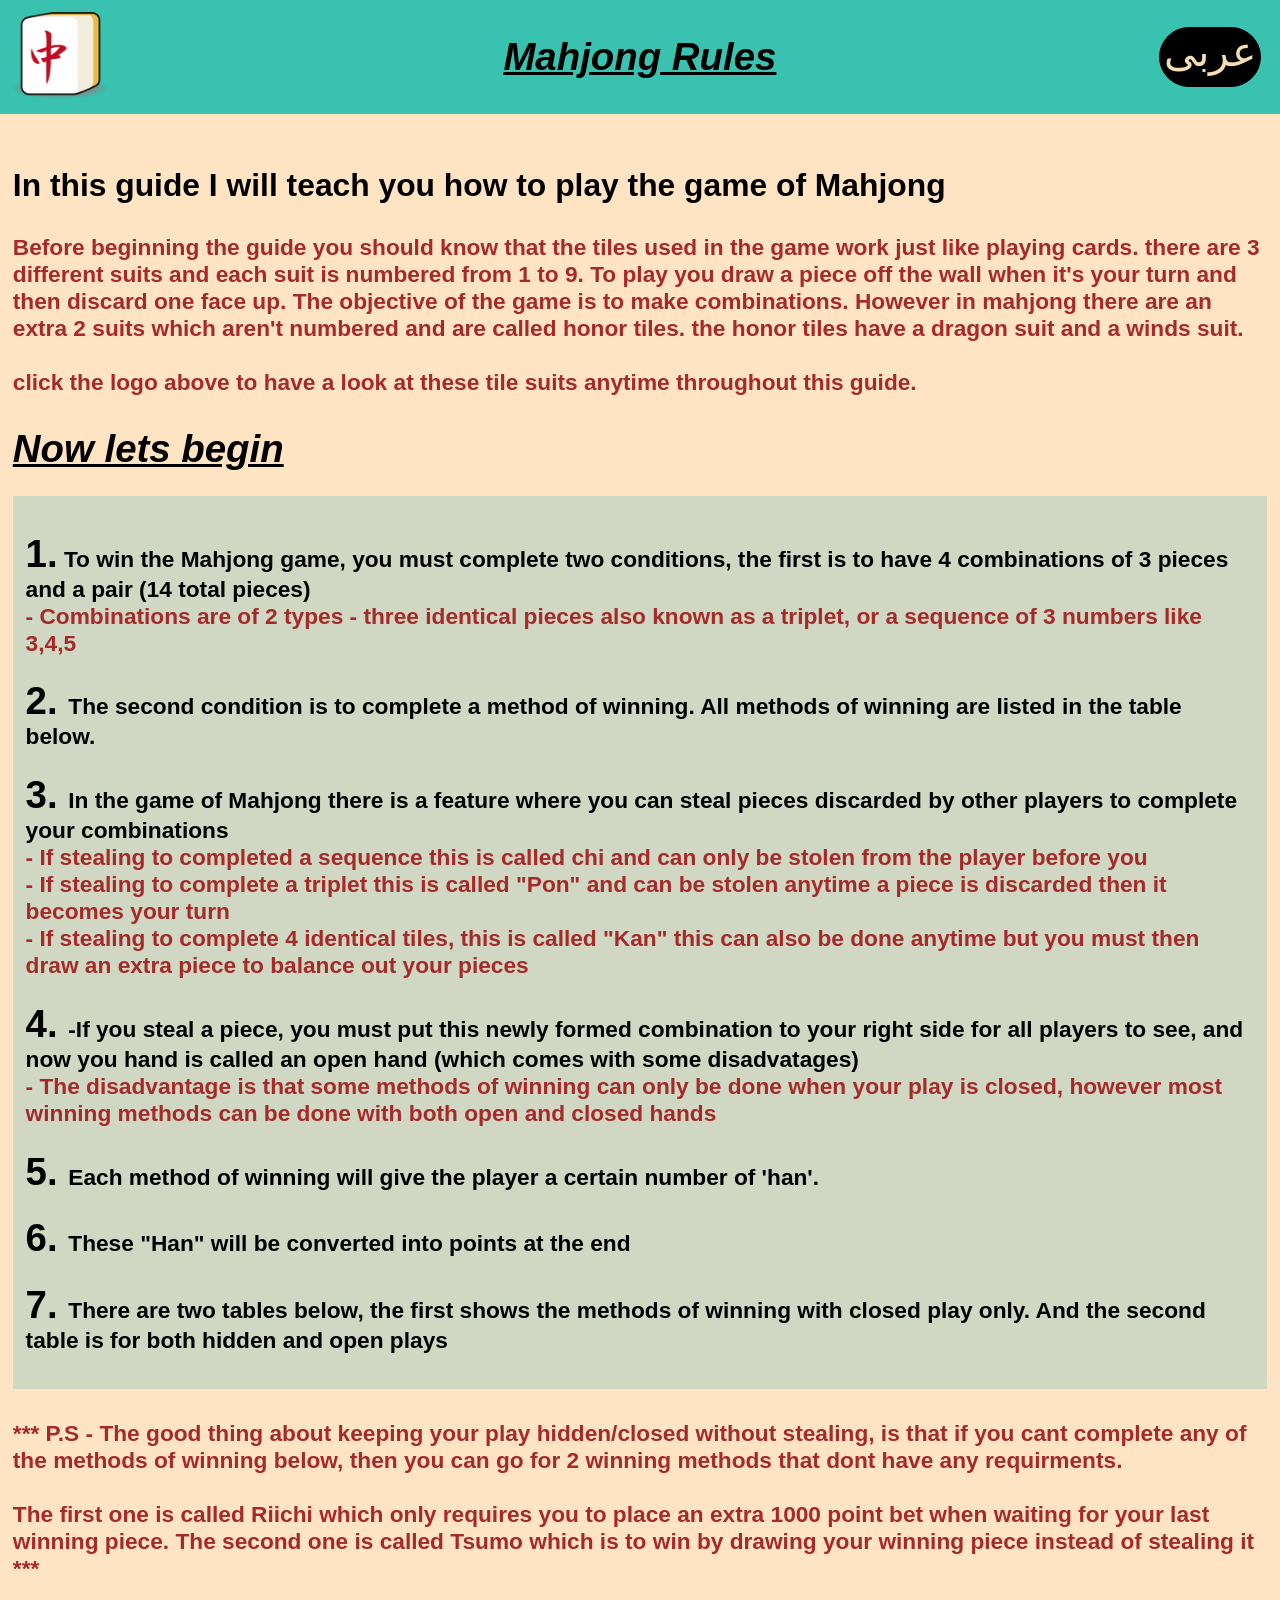
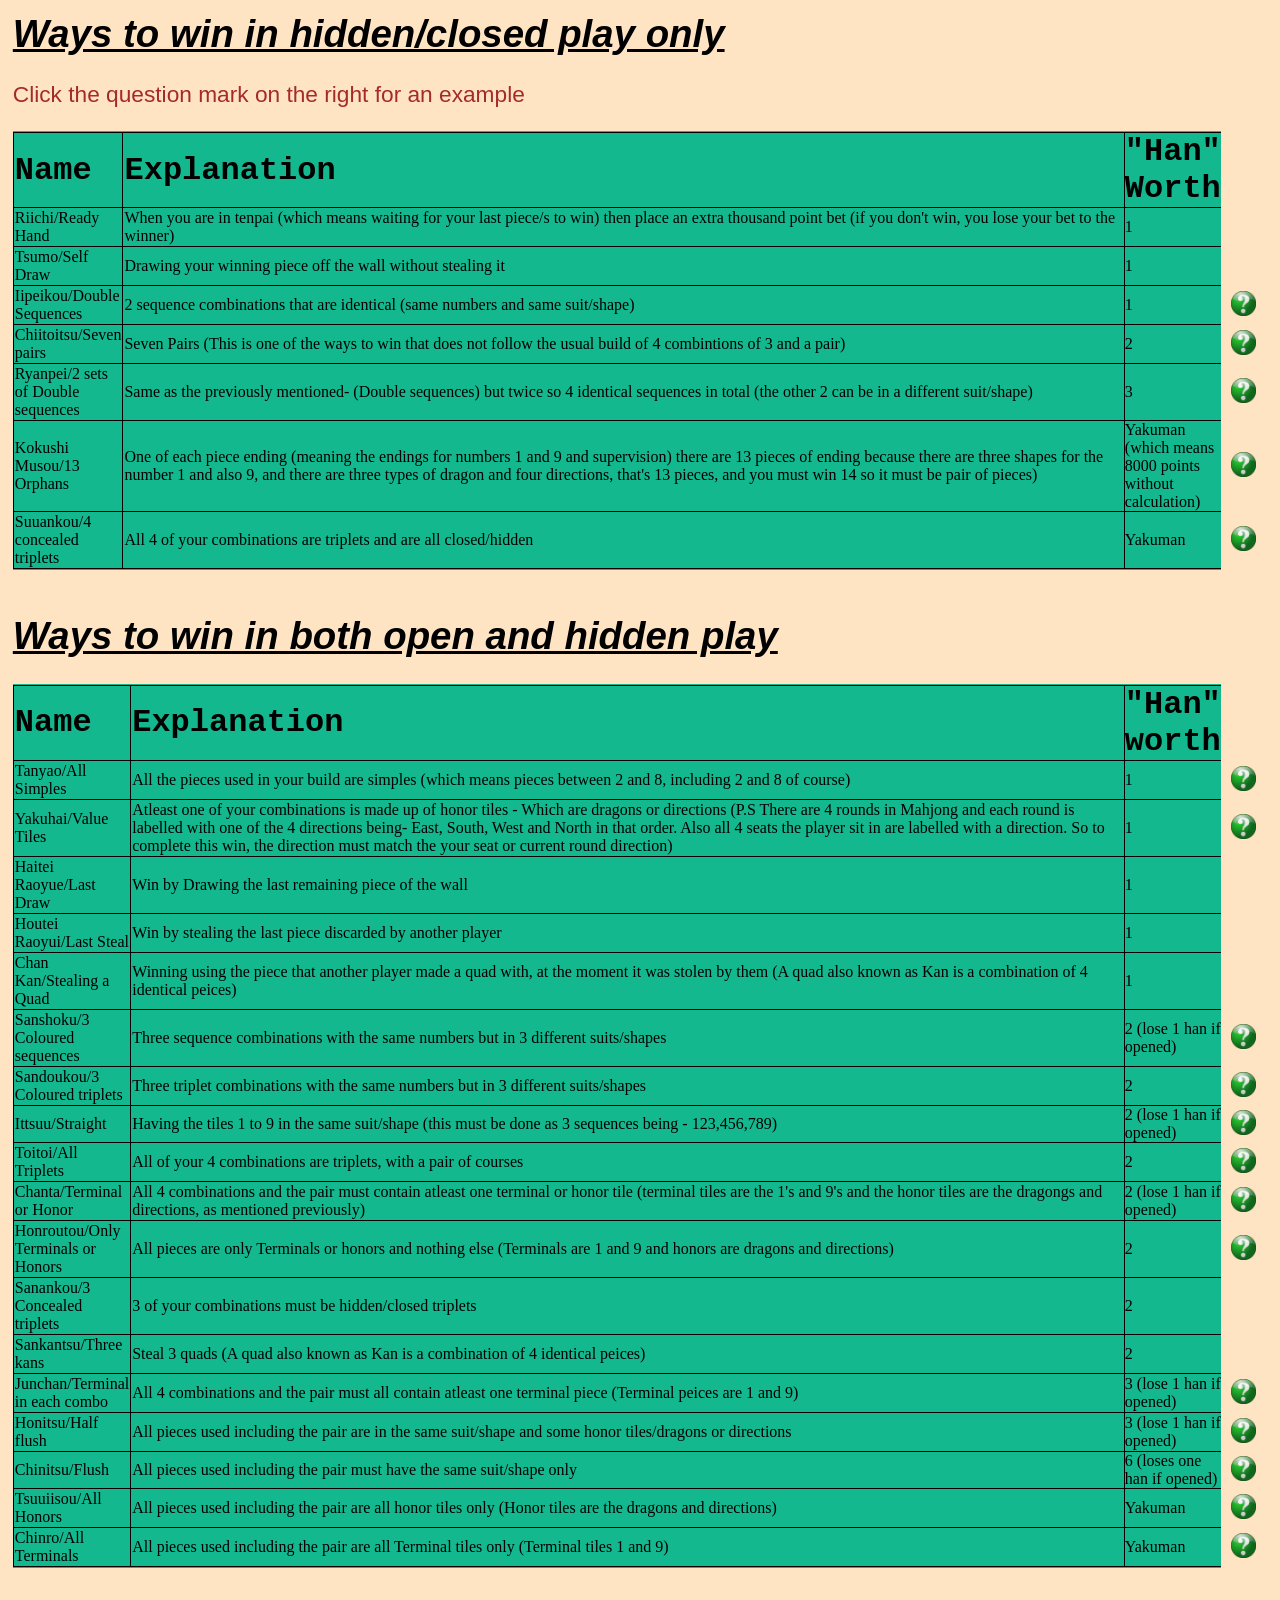
==== english.html @ 35e7484f "Add files via upload" ====
<!DOCTYPE html>
<html lang="en">
  <head>
    <meta charset="UTF-8" />
    <meta http-equiv="X-UA-Compatible" content="IE=edge" />
    <meta name="viewport" content="width=device-width, initial-scale=1.0" />
    <title>Document</title>
    <script src="https://kit.fontawesome.com/43ec1e76c8.js" crossorigin="anonymous"></script>
    <link rel="stylesheet" href="styles.css">
  </head>
  <body id="bodyy">

<nav>
  <div class="container"><button onclick="toggle(logobutton, tiles)" id="logobutton"> <img id="logo" src="logo.png" alt=""></button> <img class="tiles" src="tiles1.png" alt=""> </div>
  
  <h1>Mahjong Rules</h1>
  
   <a class="translate" href="arabic.html">عربى</a>
</nav>
<main>

    <h2>
      In this guide I will teach you how to play the game of Mahjong 
    </h2>
    <h4>Before beginning the guide you should know that the tiles used in the game work just like playing cards. there are 3 different suits and each suit is numbered from 1 to 9. To play you draw a piece off the wall when it's your turn and then discard one face up. The objective of the game is to make combinations. However in mahjong there are an extra 2 suits which aren't numbered and are called honor tiles. the honor tiles have a dragon suit and a winds suit.
      <br><br>
      click the logo above to have a look at these tile suits anytime throughout this guide.
    </h4>
    <h1>Now lets begin</h1>
    <div class="list">
    <p>
      <span class="numbers">1.</span> To win the Mahjong game, you must complete two conditions, the first is
      to have 4 combinations of 3 pieces and a pair (14 total pieces)
    <br><span>- Combinations are of 2 types - three identical pieces also known as a
      triplet, or a sequence of 3 numbers like 3,4,5</span>
    </p>
    <p>
        <span class="numbers">2. </span>The second condition is to complete a method of winning. All methods of
      winning are listed in the table below.
    </p>
    <p><span class="numbers">3. </span>In the game of Mahjong there is a feature where you can steal pieces discarded by other players to complete your combinations
        <br><span>- If  stealing to completed a sequence this is called chi and can only be stolen from the player before you <br>- If stealing to complete a triplet this is called "Pon" and can be stolen anytime a piece is discarded then it becomes your turn <br>- If stealing to complete 4 identical tiles, this is called "Kan" this can also be done anytime but you must then draw an extra piece to balance out your pieces</span>
    <p><span class="numbers">4. </span>-If you steal a piece, you must put this newly formed combination to your right side for all players to see, and now you hand is called an open hand (which comes with some disadvatages)
    <br> <span>- The disadvantage is that some methods of winning can only be done when your play is closed, however most winning methods can be done with both open and closed hands</span></p>
    </p>
    <p><span class="numbers">5. </span>Each method of winning will give the player a certain number of 'han'.</p>
    <p><span class="numbers">6. </span>These "Han" will be converted into points at the end</p>
    <p>
        <span class="numbers">7. </span>There are two tables below, the first shows the methods of winning with closed
      play only. And the second table is for both hidden and open plays
    </p>
    </div>
    <h4>
      *** P.S - The good thing about keeping your play hidden/closed without
      stealing, is that if you cant complete any of the methods of winning below, then you can go for 2 winning methods that dont have any
      requirments. <br />
      <br />
      The first one is called Riichi which only requires you to place an extra
      1000 point bet when waiting for your last winning piece. The second one is
      called Tsumo which is to win by drawing your winning piece instead of
      stealing it ***
    </h4>

    <h1>Ways to win in hidden/closed play only</h1>
<span><p>Click the question mark on the right for an example</p></span>    <table class="table">
      <tbody>
        <tr>
          <td><strong>Name</strong></td>
          <td><strong>Explanation</strong></td>
          <td><strong>"Han" Worth</strong></td>
          <td class="help"></td>

          
        </tr>
        <tr>
          <td>Riichi/Ready Hand</td>
          <td>
            When you are in tenpai (which means waiting for your last piece/s to
            win) then place an extra thousand point bet (if you don't win, you
            lose your bet to the winner)
          </td>
          <td>1</td>
          
          <td class="helpbutton"></td>

        </tr>
        <tr>
          <td>Tsumo/Self Draw</td>
          <td>Drawing your winning piece off the wall without stealing it</td>
          <td>1</td>          
          <td class="helpbutton"></td>
        </tr>
        <tr>
          <td>Iipeikou/Double Sequences</td>
          <td>
            2 sequence combinations that are identical (same numbers and same
            suit/shape)
          </td>
          <td>1</td>          
          <td><button onclick="toggle(firstbutton, firstp)" class="helpbutton">
            <div><img class="help" src="help.png" alt="">     
            <img class="one" src="onee.png" alt="">   </div></button></td>
        </tr>
        <tr>
          <td>Chiitoitsu/Seven pairs</td>
          <td>
            Seven Pairs (This is one of the ways to win that does not follow the
            usual build of 4 combintions of 3 and a pair)
          </td>
          <td>2</td>          
          <td><button onclick="toggle(secondbutton, secondp)" class="helpbutton">
            <div><img class="help" src="help.png" alt="">     
            <img class="two" src="twoo.png" alt="">   </div></button></td>
        </tr>
        <tr>
          <td>Ryanpei/2 sets of Double sequences</td>
          <td>
            Same as the previously mentioned- (Double sequences) but twice so 4
            identical sequences in total (the other 2 can be in a different
            suit/shape)
          </td>
          <td>3</td>          
          <td><button onclick="toggle(thirdbutton, thirdp)" class="helpbutton">
            <div><img class="help" src="help.png" alt="">     
            <img class="three" src="threee.png" alt="">   </div></button></td>
        </tr>
        <tr>
          <td>Kokushi Musou/13 Orphans</td>
          <td>
            One of each piece ending (meaning the endings for numbers 1 and 9
            and supervision) there are 13 pieces of ending because there are
            three shapes for the number 1 and also 9, and there are three types
            of dragon and four directions, that's 13 pieces, and you must win 14
            so it must be pair of pieces)
          </td>
          <td>Yakuman (which means 8000 points without calculation)</td> 
          <td><button onclick="toggle(fourthbutton, fourthp)" class="helpbutton">
            <div><img class="help" src="help.png" alt="">     
            <img class="four" src="fourr.png" alt="">   </div></button></td>                                
        </tr>
        <tr>
          <td>Suuankou/4 concealed triplets</td>
          <td>
            All 4 of your combinations are triplets and are all closed/hidden
          </td>
          <td>Yakuman</td>          
          <td><button onclick="toggle(fifthbutton, fifthp)" class="helpbutton">
            <div><img class="help" src="help.png" alt="">     
            <img class="five" src="fivee.png" alt="">   </div></button></td>
        </tr>
      </tbody>
    </table>
   
    <br>










    <h1>Ways to win in both open and hidden play</h1>

    <table class="table">
      <tbody>
        <tr>
          <td><strong>Name</strong></td>
          <td><strong>Explanation</strong></td>
          <td><strong>"Han" worth</strong></td>          <td class="help"></td>

        </tr>
        <tr>
          <td>Tanyao/All Simples</td>
          <td>
            All the pieces used in your build are simples (which means pieces
            between 2 and 8, including 2 and 8 of course)
          </td> 



          
          <td>1</td>     
          <td><button onclick="toggle(sixthbutton, sixthp)" class="helpbutton">
            <div><img class="help" src="help.png" alt="">     
            <img class="six" src="sixx.png" alt="">   </div></button></td>
        </tr>
        <tr>






          <td>Yakuhai/Value Tiles</td>
          <td>
            Atleast one of your combinations is made up of honor tiles - Which
            are dragons or directions (P.S There are 4 rounds in Mahjong and
            each round is labelled with one of the 4 directions being- East,
            South, West and North in that order. Also all 4 seats the player sit
            in are labelled with a direction. So to complete this win, the
            direction must match the your seat or current round direction)
          </td>
          <td>1</td>          
          <td><button onclick="toggle(seventhbutton, seventhp)" class="helpbutton">
            <div><img class="help" src="help.png" alt="">     
            <img class="seven" src="sevenn.png" alt="">   </div></button></td>
        </tr>
        <tr>
          <td>Haitei Raoyue/Last Draw</td>
          <td>Win by Drawing the last remaining piece of the wall</td>
          <td>1</td>         
          <td class="helpbutton"></td>
        </tr>
        <tr>
          <td>Houtei Raoyui/Last Steal</td>
          <td>Win by stealing the last piece discarded by another player</td>
          <td>1</td>          
          <td class="helpbutton"></td>
        </tr>
        <tr>
          <td>Chan Kan/Stealing a Quad</td>
          <td>
            Winning using the piece that another player made a quad with, at the
            moment it was stolen by them (A quad also known as Kan is a
            combination of 4 identical peices)
          </td>
          <td>1</td>          
          <td class="helpbutton"></td>
        </tr>
        <tr>
          <td>Sanshoku/3 Coloured sequences</td>
          <td>
            Three sequence combinations with the same numbers but in 3 different
            suits/shapes
          </td>
          <td>2 (lose 1 han if opened)</td>          
          <td><button onclick="toggle(eighthbutton, eighthp)" class="helpbutton">
            <div><img class="help" src="help.png" alt="">     
            <img class="eight" src="eightt.png" alt="">   </div></button></td>
        </tr>
        <tr>
          <td>Sandoukou/3 Coloured triplets</td>
          <td>
            Three triplet combinations with the same numbers but in 3 different
            suits/shapes
          </td>
          <td>2</td>         
          <td><button onclick="toggle(ninethbutton, ninethp)" class="helpbutton">
            <div><img class="help" src="help.png" alt="">     
            <img class="nine" src="ninee.png" alt="">   </div></button></td>
        </tr>
        <tr>
          <td>Ittsuu/Straight</td>
          <td>
            Having the tiles 1 to 9 in the same suit/shape (this must be done as
            3 sequences being - 123,456,789)
          </td>
          <td>2 (lose 1 han if opened)</td>         
          <td><button onclick="toggle(tenthbutton, tenthp)" class="helpbutton">
            <div><img class="help" src="help.png" alt="">     
            <img class="ten" src="tenn.png" alt="">   </div></button></td>
        </tr>
        <tr>
          <td>Toitoi/All Triplets</td>
          <td>
            All of your 4 combinations are triplets, with a pair of courses
          </td>
          <td>2</td>          
          <td><button onclick="toggle(eleventhbutton, eleventhp)" class="helpbutton">
            <div><img class="help" src="help.png" alt="">     
            <img class="eleven" src="elevenn.png" alt="">   </div></button></td>
        </tr>
        <tr>
          <td>Chanta/Terminal or Honor</td>
          <td>
            All 4 combinations and the pair must contain atleast one terminal or
            honor tile (terminal tiles are the 1's and 9's and the honor tiles
            are the dragongs and directions, as mentioned previously)
          </td>
          <td>2 (lose 1 han if opened)</td>          
          <td><button onclick="toggle(twelvthbutton, twelvthp)" class="helpbutton">
            <div><img class="help" src="help.png" alt="">     
            <img class="twelve" src="twelvee.png" alt="">   </div></button></td>
        </tr>
        <tr>
          <td>Honroutou/Only Terminals or Honors</td>
          <td>
            All pieces are only Terminals or honors and nothing else (Terminals
            are 1 and 9 and honors are dragons and directions)
          </td>
          <td>2</td>          
          <td><button onclick="toggle(thirteenthbutton, thirteenthp)" class="helpbutton">
            <div><img class="help" src="help.png" alt="">     
            <img class="thirteen" src="thirteenn.PNG" alt="">   </div></button></td>
        </tr>
        <tr>
          <td>Sanankou/3 Concealed triplets</td>
          <td>3 of your combinations must be hidden/closed triplets</td>
          <td>2</td>         
          <td class="helpbutton"></td>
        </tr>
        <tr>
          <td>Sankantsu/Three kans</td>
          <td>
            Steal 3 quads (A quad also known as Kan is a combination of 4
            identical peices)
          </td>
          <td>2</td>         
          <td class="helpbutton"></td>
        </tr>
        <tr>
          <td>Junchan/Terminal in each combo</td>
          <td>
            All 4 combinations and the pair must all contain atleast one
            terminal piece (Terminal peices are 1 and 9)
          </td>
          <td>3 (lose 1 han if opened)</td>         
          <td><button onclick="toggle(fourteenthbutton, fourteenthp)" class="helpbutton">
            <div><img class="help" src="help.png" alt="">     
            <img class="fourteen" src="fourteenn.PNG" alt="">   </div></button></td>
        </tr>
        <tr>
          <td>Honitsu/Half flush</td>
          <td>
            All pieces used including the pair are in the same suit/shape and
            some honor tiles/dragons or directions
          </td>
          <td>3 (lose 1 han if opened)</td>         
          <td><button onclick="toggle(fifteenthbutton, fifteenthp)" class="helpbutton">
            <div><img class="help" src="help.png" alt="">     
            <img class="fifteen" src="fifteenn.PNG" alt="">   </div></button></td>
        </tr>
        <tr>
          <td>Chinitsu/Flush</td>
          <td>
            All pieces used including the pair must have the same suit/shape
            only
          </td>
          <td>6 (loses one han if opened)</td>         
          <td><button onclick="toggle(sixteenthbutton, sixteenthp)" class="helpbutton">
            <div><img class="help" src="help.png" alt="">     
            <img class="sixteen" src="sixteenn.PNG" alt="">   </div></button></td>
        </tr>
        <tr>
          <td>Tsuuiisou/All Honors</td>
          <td>
            All pieces used including the pair are all honor tiles only (Honor
            tiles are the dragons and directions)
          </td>
          <td>Yakuman</td>          
          <td><button onclick="toggle(seventeenthbutton, seventeenthp)" class="helpbutton">
            <div><img class="help" src="help.png" alt="">     
            <img class="seventeen" src="seventeenn.png" alt="">   </div></button></td>
        </tr>
        <tr>
          <td>Chinro/All Terminals</td>
          <td>
            All pieces used including the pair are all Terminal tiles only
            (Terminal tiles 1 and 9)
          </td>
          <td>Yakuman</td>          
          <td><button onclick="toggle(eighteenthbutton, eighteenthp)" class="helpbutton">
            <div><img class="help" src="help.png" alt="">     
            <img class="eighteen" src="eighteenn.png" alt="">   </div></button></td>
        </tr>
      </tbody>
    </table>
  
    <footer></footer>
    </main>

<script src="script.js"></script>







  </body>
</html>
---- styles.css ----
main {
  margin: 1vh;
  padding-top: 70px;
}
body {
  margin: 0vh;
  background-color: bisque;
}

p,
h1,
h2,
h4 {
  font-family: Verdana, Geneva, Tahoma, sans-serif;
}
h4,
span {
  color: brown;
}
h1 {
  font-style: italic;
  text-decoration: underline;
}
h1 {
  font-size: 3vh;
}
h2 {
  font-size: 2.8vh;
}

#logo {
  height: 8.5vh;
  width: 8.5vh;
}

table {
  border-collapse: collapse;

  background-color: rgb(19, 184, 143);
}
td {
  border: 1px solid black;
}
.table2 {
  margin-top: 30px;
}
strong {
  font-size: 20px;
}
.list {font-weight: bold;
  background-color: rgba(105, 189, 192, 0.315);
  padding: 1vw;}
.translate {
  width: 7vh;
  height: 4vh;
  background-color: black;
  color: wheat;
  text-decoration: none;
  font-family: Arial, Helvetica, sans-serif;
  border: solid black 1px;
  font-size: 22px;
  border-radius: 100px;
  text-align: center;
  margin-right: 1.5vw;
}

tr td:nth-child(2) {
  width: 500vw;
}

.translate:hover {
  background-color: rgb(44, 42, 42);
  transition: ease 0.35s;
  color: whitesmoke;
}
nav {
  display: flex;
  justify-content: space-between;
  align-items: center;
  background-color: rgb(56, 194, 175);
  position: fixed;
  top: 0px;
  width: 100vw;
  z-index: 1;
}

#logobutton {
  background-color: transparent;
  border: transparent;
  cursor: pointer;
}

.tiles {
  display: none;
  position: absolute;
  left: -1vw;
  width: 310px;
}
.numbers {
  font-size: 3vw;
  color: black;
}

.help {
  height: 3vh;
  width: 3vh;
}
tr td:nth-child(3) {
  padding: 0vw;
}
tr td:nth-child(4) {
  background-color: bisque;
  border: bisque solid;
}
footer {
  margin-top: 20px;
}

.helpbutton {
  background-color: bisque;
  border: transparent;
  width: 1vw;
  height: 1vw;
  margin-right: 2vw;
}

.helpbutton {
  cursor: pointer;
}

div {
  position: relative;
}

.one,
.two,
.three,
.four,
.five,
.six,
.eight,
.nine,
.ten,
.eleven,
.twelve,
.thirteen,
.fourteen,
.fifteen,
.sixteen,
.seventeen,
.eighteen {
  display: none;
  position: absolute;
  right: 1.2vh;
  bottom: -4vh;
  height: 17vw;
  width: 90vw;
}
.seven {
  display: none;
  position: absolute;
  right: 1vh;
  bottom: -5vh;
  height: 26vw;
  width: 90vw;
}

footer {margin-top: 20vw;}





@media screen and (min-width: 630px) {

main {
  margin: 1vw;
  padding-top: 10vw;
  
}
body {
  margin: 0vw;
  background-color: bisque;
}
p,
h1,
h2,
h4 {
  font-family: Verdana, Geneva, Tahoma, sans-serif;
}
h4,
span {
  color: brown;
}
h1 {
  font-style: italic;
  text-decoration: underline;
}
h1 {
  font-size: 3vw;
}
h2 {
  font-size: 2.8vw;
}

#logo {
  height: 8.5vw;
  width: 8.5vw;
}

table {
  border-collapse: collapse;

}
td {
  border: 1px solid black;
}
.table2 {
  margin-top: 2vw;
}
strong {
  font-size: 2.5vw;
 font-family: 'Courier New', Courier, monospace;
}
.translate {
  width: 7.8vw;
  height: 4.5vw;
  background-color: black;
  color: wheat;
  text-decoration: none;
  font-family: Arial, Helvetica, sans-serif;
  border: solid black 1px;
  font-size: 3.2vw;
  border-radius: 100px;
  text-align: center;
  margin-right: 1.5vw;
}

tr td:nth-child(2) {
  width: 500vw;
}

.translate:hover {
  background-color: rgb(44, 42, 42);
  transition: ease 0.35s;
  color: whitesmoke;
}
nav {
  display: flex;
  justify-content: space-between;
  align-items: center;
  background-color: rgb(56, 194, 175);
  position: fixed;
  top: 0px;
  width: 100vw;
  z-index: 1;
}

#logobutton {
  background-color: transparent;
  border: transparent;
  cursor: pointer;
}

.tiles {
  display: none;
  position: absolute;
  left: 0vw;
  width: 500%
  
}
.numbers {
  font-size: 3vw;
  color: black;
}

.help {
  height: 25px;
  width: 25px;
}
tr td:nth-child(3) {
  padding: 0vw;
}
tr td:nth-child(4) {
  background-color: bisque;
  border: bisque solid;
}
footer {
  margin-top: 20px;
}

.helpbutton {
  background-color: bisque;
  border: transparent;
  width: 1vw;
  margin-right: 2vw;
}

.helpbutton {
  cursor: pointer;
}

div {
  position: relative;
}

.one,
.two,
.three,
.four,
.five,
.six,
.eight,
.nine,
.ten,
.eleven,
.twelve,
.thirteen,
.fourteen,
.fifteen,
.sixteen,
.seventeen,
.eighteen {
  display: none;
  position: absolute;
  right: 1.2vw;
  bottom: -4vw;
  height: 17vw;
  width: 90vw;
}
.seven {
  display: none;
  position: absolute;
  right: 1vw;
  bottom: -5vw;
  height: 26vw;
  width: 90vw;
}

footer {margin-top: 20vw;}

}
@media screen and (min-width: 680px) {

  h4, p {font-size: 2vw;}
}


@media screen and (min-width: 1130px) {
.tiles {
  display: none;
  position: absolute;
  left: 0vw;
  width: 530px; }

  p,
h1,
h2,
h4 {
  font-family: Verdana, Geneva, Tahoma, sans-serif;
}
h4,
span {
  color: brown;
}
h4, p {font-size: 22.7px;}
h1 {
  font-style: italic;
  text-decoration: underline;
}
h1 {
  font-size: 3vw;
}
h2 {
  font-size: 31.8px;
}

}
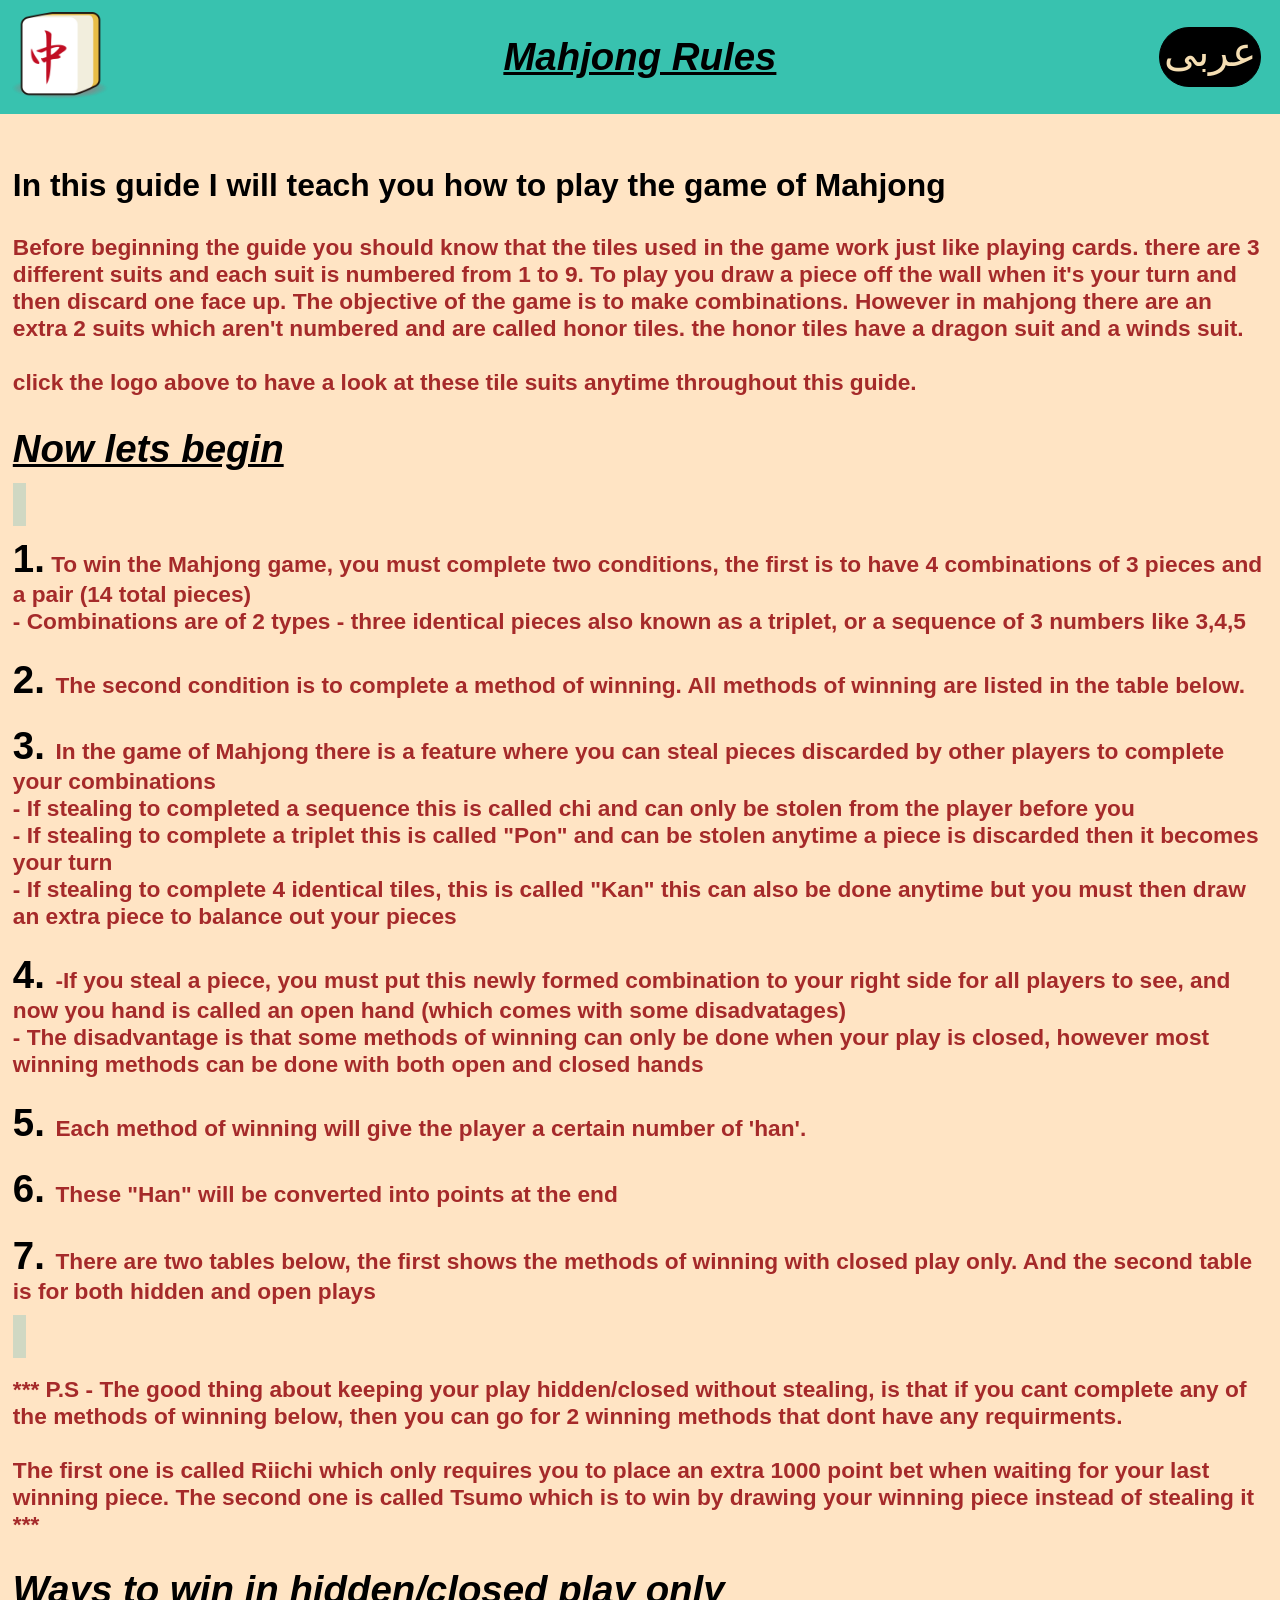
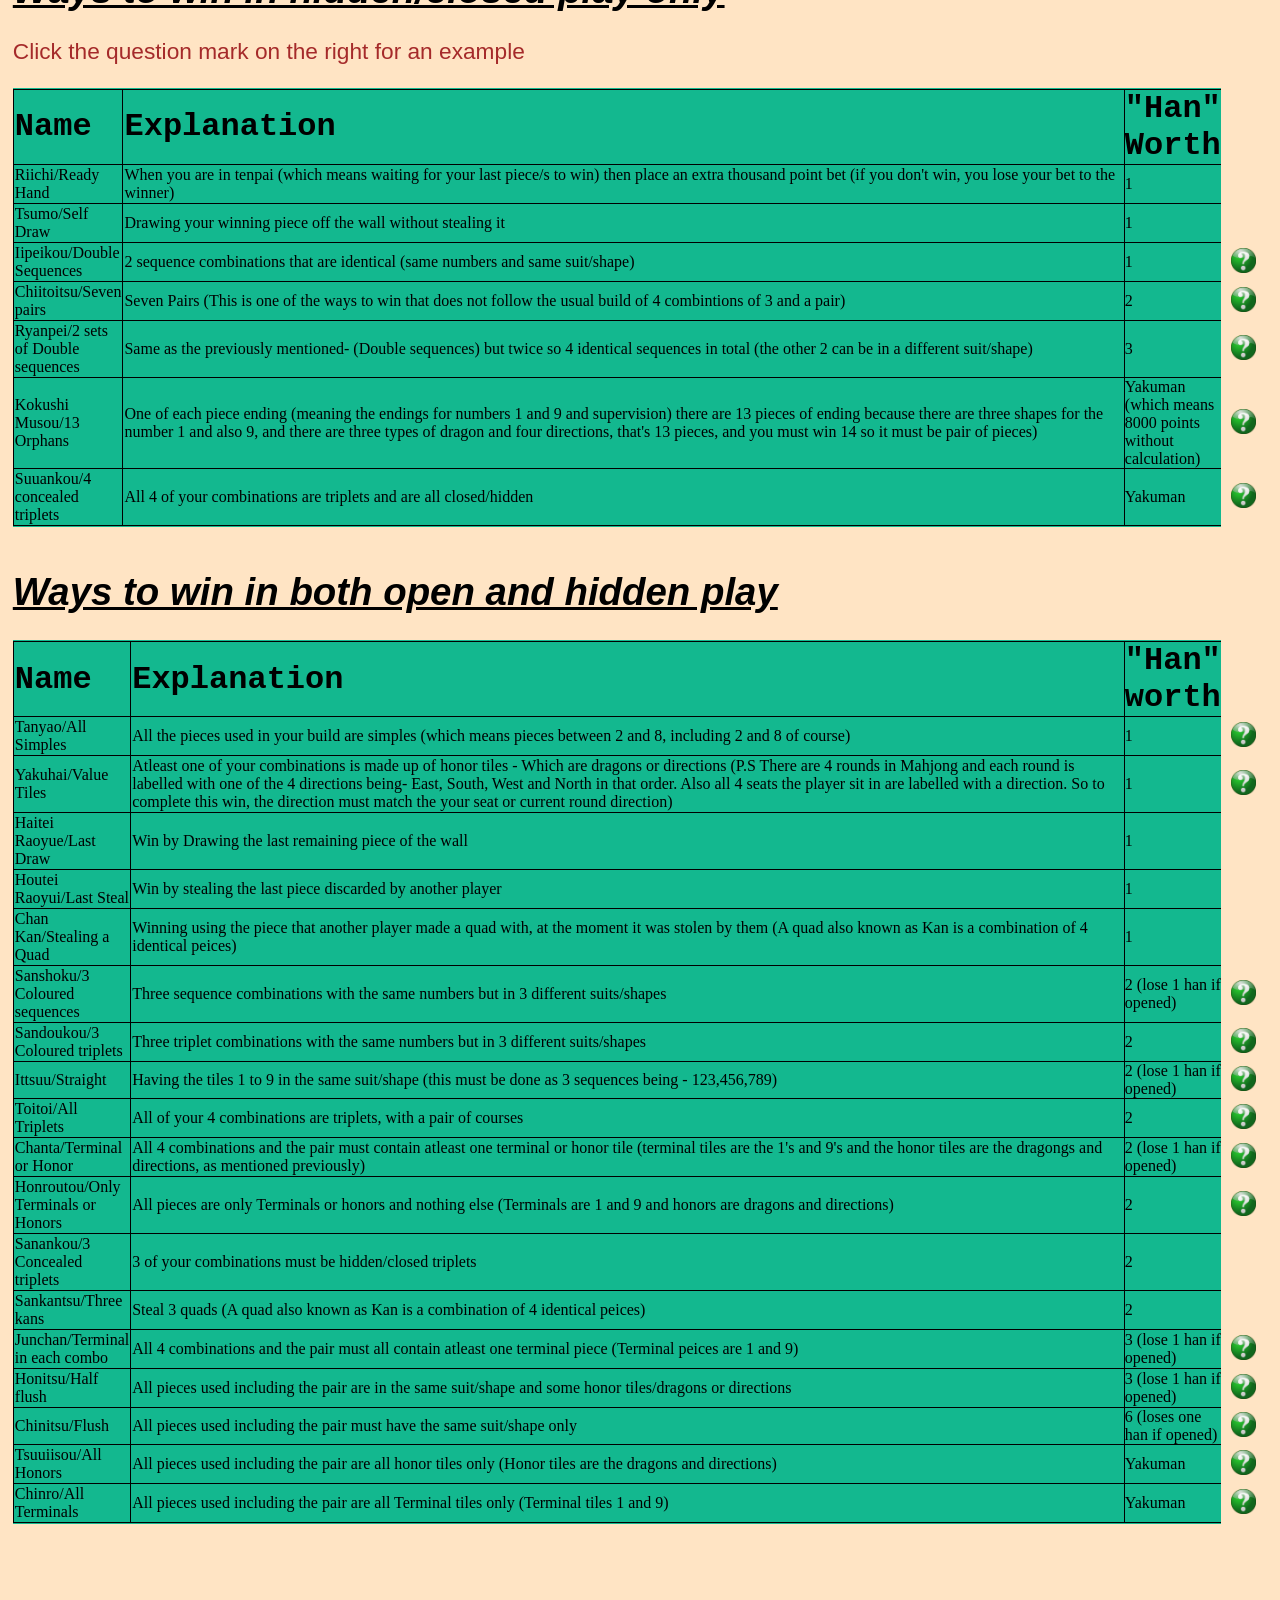
==== commit aa2b48b9: "Add files via upload" ====
--- a/english.html
+++ b/english.html
@@ -11,7 +11,7 @@
   <body id="bodyy">
 
 <nav>
-  <div class="container"><button onclick="toggle(logobutton, tiles)" id="logobutton"> <img id="logo" src="logo.png" alt=""></button> <img class="tiles" src="tiles1.png" alt=""> </div>
+  <span class="container"><button onclick="toggle(logobutton, tiles)" id="logobutton"> <img id="logo" src="logo.png" alt=""></button> <img class="tiles" src="tiles1.png" alt=""> </span>
   
   <h1>Mahjong Rules</h1>
   
@@ -27,11 +27,11 @@
       click the logo above to have a look at these tile suits anytime throughout this guide.
     </h4>
     <h1>Now lets begin</h1>
-    <div class="list">
+    <span class="list">
     <p>
       <span class="numbers">1.</span> To win the Mahjong game, you must complete two conditions, the first is
       to have 4 combinations of 3 pieces and a pair (14 total pieces)
-    <br><span>- Combinations are of 2 types - three identical pieces also known as a
+    <br><span class="div">- Combinations are of 2 types - three identical pieces also known as a
       triplet, or a sequence of 3 numbers like 3,4,5</span>
     </p>
     <p>
@@ -39,9 +39,9 @@
       winning are listed in the table below.
     </p>
     <p><span class="numbers">3. </span>In the game of Mahjong there is a feature where you can steal pieces discarded by other players to complete your combinations
-        <br><span>- If  stealing to completed a sequence this is called chi and can only be stolen from the player before you <br>- If stealing to complete a triplet this is called "Pon" and can be stolen anytime a piece is discarded then it becomes your turn <br>- If stealing to complete 4 identical tiles, this is called "Kan" this can also be done anytime but you must then draw an extra piece to balance out your pieces</span>
+        <br><span class="div">- If  stealing to completed a sequence this is called chi and can only be stolen from the player before you <br>- If stealing to complete a triplet this is called "Pon" and can be stolen anytime a piece is discarded then it becomes your turn <br>- If stealing to complete 4 identical tiles, this is called "Kan" this can also be done anytime but you must then draw an extra piece to balance out your pieces</span>
     <p><span class="numbers">4. </span>-If you steal a piece, you must put this newly formed combination to your right side for all players to see, and now you hand is called an open hand (which comes with some disadvatages)
-    <br> <span>- The disadvantage is that some methods of winning can only be done when your play is closed, however most winning methods can be done with both open and closed hands</span></p>
+    <br> <span class="div">- The disadvantage is that some methods of winning can only be done when your play is closed, however most winning methods can be done with both open and closed hands</span></p>
     </p>
     <p><span class="numbers">5. </span>Each method of winning will give the player a certain number of 'han'.</p>
     <p><span class="numbers">6. </span>These "Han" will be converted into points at the end</p>
@@ -49,7 +49,7 @@
         <span class="numbers">7. </span>There are two tables below, the first shows the methods of winning with closed
       play only. And the second table is for both hidden and open plays
     </p>
-    </div>
+    </span>
     <h4>
       *** P.S - The good thing about keeping your play hidden/closed without
       stealing, is that if you cant complete any of the methods of winning below, then you can go for 2 winning methods that dont have any
@@ -62,7 +62,7 @@
     </h4>
 
     <h1>Ways to win in hidden/closed play only</h1>
-<span><p>Click the question mark on the right for an example</p></span>    <table class="table">
+<p><span class="div">Click the question mark on the right for an example</span></p>    <table class="table">
       <tbody>
         <tr>
           <td><strong>Name</strong></td>
@@ -98,8 +98,8 @@
           </td>
           <td>1</td>          
           <td><button onclick="toggle(firstbutton, firstp)" class="helpbutton">
-            <div><img class="help" src="help.png" alt="">     
-            <img class="one" src="onee.png" alt="">   </div></button></td>
+            <span class="div"><img class="help" src="help.png" alt="">     
+            <img class="one" src="onee.png" alt="">   </span></button></td>
         </tr>
         <tr>
           <td>Chiitoitsu/Seven pairs</td>
@@ -109,8 +109,8 @@
           </td>
           <td>2</td>          
           <td><button onclick="toggle(secondbutton, secondp)" class="helpbutton">
-            <div><img class="help" src="help.png" alt="">     
-            <img class="two" src="twoo.png" alt="">   </div></button></td>
+            <span class="div"><img class="help" src="help.png" alt="">     
+            <img class="two" src="twoo.png" alt="">   </span></button></td>
         </tr>
         <tr>
           <td>Ryanpei/2 sets of Double sequences</td>
@@ -121,8 +121,8 @@
           </td>
           <td>3</td>          
           <td><button onclick="toggle(thirdbutton, thirdp)" class="helpbutton">
-            <div><img class="help" src="help.png" alt="">     
-            <img class="three" src="threee.png" alt="">   </div></button></td>
+            <span class="div"><img class="help" src="help.png" alt="">     
+            <img class="three" src="threee.png" alt="">   </span></button></td>
         </tr>
         <tr>
           <td>Kokushi Musou/13 Orphans</td>
@@ -135,8 +135,8 @@
           </td>
           <td>Yakuman (which means 8000 points without calculation)</td> 
           <td><button onclick="toggle(fourthbutton, fourthp)" class="helpbutton">
-            <div><img class="help" src="help.png" alt="">     
-            <img class="four" src="fourr.png" alt="">   </div></button></td>                                
+            <span class="div"><img class="help" src="help.png" alt="">     
+            <img class="four" src="fourr.png" alt="">   </span></button></td>                                
         </tr>
         <tr>
           <td>Suuankou/4 concealed triplets</td>
@@ -145,8 +145,8 @@
           </td>
           <td>Yakuman</td>          
           <td><button onclick="toggle(fifthbutton, fifthp)" class="helpbutton">
-            <div><img class="help" src="help.png" alt="">     
-            <img class="five" src="fivee.png" alt="">   </div></button></td>
+            <span class="div"><img class="help" src="help.png" alt="">     
+            <img class="five" src="fivee.png" alt="">   </span></button></td>
         </tr>
       </tbody>
     </table>
@@ -184,8 +184,8 @@
           
           <td>1</td>     
           <td><button onclick="toggle(sixthbutton, sixthp)" class="helpbutton">
-            <div><img class="help" src="help.png" alt="">     
-            <img class="six" src="sixx.png" alt="">   </div></button></td>
+            <span class="div"><img class="help" src="help.png" alt="">     
+            <img class="six" src="sixx.png" alt="">   </span></button></td>
         </tr>
         <tr>
 
@@ -205,8 +205,8 @@
           </td>
           <td>1</td>          
           <td><button onclick="toggle(seventhbutton, seventhp)" class="helpbutton">
-            <div><img class="help" src="help.png" alt="">     
-            <img class="seven" src="sevenn.png" alt="">   </div></button></td>
+            <span class="div"><img class="help" src="help.png" alt="">     
+            <img class="seven" src="sevenn.png" alt="">   </span></button></td>
         </tr>
         <tr>
           <td>Haitei Raoyue/Last Draw</td>
@@ -238,8 +238,8 @@
           </td>
           <td>2 (lose 1 han if opened)</td>          
           <td><button onclick="toggle(eighthbutton, eighthp)" class="helpbutton">
-            <div><img class="help" src="help.png" alt="">     
-            <img class="eight" src="eightt.png" alt="">   </div></button></td>
+            <span class="div"><img class="help" src="help.png" alt="">     
+            <img class="eight" src="eightt.png" alt="">   </span></button></td>
         </tr>
         <tr>
           <td>Sandoukou/3 Coloured triplets</td>
@@ -249,8 +249,8 @@
           </td>
           <td>2</td>         
           <td><button onclick="toggle(ninethbutton, ninethp)" class="helpbutton">
-            <div><img class="help" src="help.png" alt="">     
-            <img class="nine" src="ninee.png" alt="">   </div></button></td>
+            <span class="div"><img class="help" src="help.png" alt="">     
+            <img class="nine" src="ninee.png" alt="">   </span></button></td>
         </tr>
         <tr>
           <td>Ittsuu/Straight</td>
@@ -260,8 +260,8 @@
           </td>
           <td>2 (lose 1 han if opened)</td>         
           <td><button onclick="toggle(tenthbutton, tenthp)" class="helpbutton">
-            <div><img class="help" src="help.png" alt="">     
-            <img class="ten" src="tenn.png" alt="">   </div></button></td>
+            <span class="div"><img class="help" src="help.png" alt="">     
+            <img class="ten" src="tenn.png" alt="">   </span></button></td>
         </tr>
         <tr>
           <td>Toitoi/All Triplets</td>
@@ -270,8 +270,8 @@
           </td>
           <td>2</td>          
           <td><button onclick="toggle(eleventhbutton, eleventhp)" class="helpbutton">
-            <div><img class="help" src="help.png" alt="">     
-            <img class="eleven" src="elevenn.png" alt="">   </div></button></td>
+            <span class="div"><img class="help" src="help.png" alt="">     
+            <img class="eleven" src="elevenn.png" alt="">   </span></button></td>
         </tr>
         <tr>
           <td>Chanta/Terminal or Honor</td>
@@ -282,8 +282,8 @@
           </td>
           <td>2 (lose 1 han if opened)</td>          
           <td><button onclick="toggle(twelvthbutton, twelvthp)" class="helpbutton">
-            <div><img class="help" src="help.png" alt="">     
-            <img class="twelve" src="twelvee.png" alt="">   </div></button></td>
+            <span class="div"><img class="help" src="help.png" alt="">     
+            <img class="twelve" src="twelvee.png" alt="">   </span></button></td>
         </tr>
         <tr>
           <td>Honroutou/Only Terminals or Honors</td>
@@ -293,8 +293,8 @@
           </td>
           <td>2</td>          
           <td><button onclick="toggle(thirteenthbutton, thirteenthp)" class="helpbutton">
-            <div><img class="help" src="help.png" alt="">     
-            <img class="thirteen" src="thirteenn.PNG" alt="">   </div></button></td>
+            <span class="div"><img class="help" src="help.png" alt="">     
+            <img class="thirteen" src="thirteenn.PNG" alt="">   </span></button></td>
         </tr>
         <tr>
           <td>Sanankou/3 Concealed triplets</td>
@@ -319,8 +319,8 @@
           </td>
           <td>3 (lose 1 han if opened)</td>         
           <td><button onclick="toggle(fourteenthbutton, fourteenthp)" class="helpbutton">
-            <div><img class="help" src="help.png" alt="">     
-            <img class="fourteen" src="fourteenn.PNG" alt="">   </div></button></td>
+            <span class="div"><img class="help" src="help.png" alt="">     
+            <img class="fourteen" src="fourteenn.PNG" alt="">   </span></button></td>
         </tr>
         <tr>
           <td>Honitsu/Half flush</td>
@@ -330,8 +330,8 @@
           </td>
           <td>3 (lose 1 han if opened)</td>         
           <td><button onclick="toggle(fifteenthbutton, fifteenthp)" class="helpbutton">
-            <div><img class="help" src="help.png" alt="">     
-            <img class="fifteen" src="fifteenn.PNG" alt="">   </div></button></td>
+            <span class="div"><img class="help" src="help.png" alt="">     
+            <img class="fifteen" src="fifteenn.PNG" alt="">   </span></button></td>
         </tr>
         <tr>
           <td>Chinitsu/Flush</td>
@@ -341,8 +341,8 @@
           </td>
           <td>6 (loses one han if opened)</td>         
           <td><button onclick="toggle(sixteenthbutton, sixteenthp)" class="helpbutton">
-            <div><img class="help" src="help.png" alt="">     
-            <img class="sixteen" src="sixteenn.PNG" alt="">   </div></button></td>
+            <span class="div"><img class="help" src="help.png" alt="">     
+            <img class="sixteen" src="sixteenn.PNG" alt="">   </span></button></td>
         </tr>
         <tr>
           <td>Tsuuiisou/All Honors</td>
@@ -352,8 +352,8 @@
           </td>
           <td>Yakuman</td>          
           <td><button onclick="toggle(seventeenthbutton, seventeenthp)" class="helpbutton">
-            <div><img class="help" src="help.png" alt="">     
-            <img class="seventeen" src="seventeenn.png" alt="">   </div></button></td>
+            <span class="div"><img class="help" src="help.png" alt="">     
+            <img class="seventeen" src="seventeenn.png" alt="">   </span></button></td>
         </tr>
         <tr>
           <td>Chinro/All Terminals</td>
@@ -363,8 +363,8 @@
           </td>
           <td>Yakuman</td>          
           <td><button onclick="toggle(eighteenthbutton, eighteenthp)" class="helpbutton">
-            <div><img class="help" src="help.png" alt="">     
-            <img class="eighteen" src="eighteenn.png" alt="">   </div></button></td>
+            <span class="div"><img class="help" src="help.png" alt="">     
+            <img class="eighteen" src="eighteenn.png" alt="">   </span></button></td>
         </tr>
       </tbody>
     </table>
--- a/styles.css
+++ b/styles.css
@@ -1,5 +1,3 @@
-
-
 main {
   margin: 1vh;
   padding-top: 70px;
@@ -49,9 +47,11 @@
 strong {
   font-size: 20px;
 }
-.list {font-weight: bold;
+.list {
+  font-weight: bold;
   background-color: rgba(105, 189, 192, 0.315);
-  padding: 1vw;}
+  padding: 1vw;
+}
 .translate {
   width: 7vh;
   height: 4vh;
@@ -99,7 +99,7 @@
   width: 310px;
 }
 .numbers {
-  font-size: 3vw;
+  font-size: 3vh;
   color: black;
 }
 
@@ -130,7 +130,7 @@
   cursor: pointer;
 }
 
-div {
+.div {
   position: relative;
 }
 
@@ -153,7 +153,7 @@
 .eighteen {
   display: none;
   position: absolute;
-  right: 1.2vh;
+  right: 4vh;
   bottom: -4vh;
   height: 17vw;
   width: 90vw;
@@ -161,220 +161,219 @@
 .seven {
   display: none;
   position: absolute;
-  right: 1vh;
+  right: 4vh;
   bottom: -5vh;
   height: 26vw;
   width: 90vw;
 }
 
-footer {margin-top: 20vw;}
-
-
-
-
+footer {
+  margin-top: 20vw;
+}
 
 @media screen and (min-width: 630px) {
-
-main {
-  margin: 1vw;
-  padding-top: 10vw;
-  
-}
-body {
-  margin: 0vw;
-  background-color: bisque;
-}
-p,
-h1,
-h2,
-h4 {
-  font-family: Verdana, Geneva, Tahoma, sans-serif;
-}
-h4,
-span {
-  color: brown;
-}
-h1 {
-  font-style: italic;
-  text-decoration: underline;
-}
-h1 {
-  font-size: 3vw;
-}
-h2 {
-  font-size: 2.8vw;
-}
-
-#logo {
-  height: 8.5vw;
-  width: 8.5vw;
-}
-
-table {
-  border-collapse: collapse;
-
-}
-td {
-  border: 1px solid black;
-}
-.table2 {
-  margin-top: 2vw;
-}
-strong {
-  font-size: 2.5vw;
- font-family: 'Courier New', Courier, monospace;
-}
-.translate {
-  width: 7.8vw;
-  height: 4.5vw;
-  background-color: black;
-  color: wheat;
-  text-decoration: none;
-  font-family: Arial, Helvetica, sans-serif;
-  border: solid black 1px;
-  font-size: 3.2vw;
-  border-radius: 100px;
-  text-align: center;
-  margin-right: 1.5vw;
-}
-
-tr td:nth-child(2) {
-  width: 500vw;
-}
-
-.translate:hover {
-  background-color: rgb(44, 42, 42);
-  transition: ease 0.35s;
-  color: whitesmoke;
-}
-nav {
-  display: flex;
-  justify-content: space-between;
-  align-items: center;
-  background-color: rgb(56, 194, 175);
-  position: fixed;
-  top: 0px;
-  width: 100vw;
-  z-index: 1;
-}
-
-#logobutton {
-  background-color: transparent;
-  border: transparent;
-  cursor: pointer;
-}
-
-.tiles {
-  display: none;
-  position: absolute;
-  left: 0vw;
-  width: 500%
-  
-}
-.numbers {
-  font-size: 3vw;
-  color: black;
-}
-
-.help {
-  height: 25px;
-  width: 25px;
-}
-tr td:nth-child(3) {
-  padding: 0vw;
-}
-tr td:nth-child(4) {
-  background-color: bisque;
-  border: bisque solid;
-}
-footer {
-  margin-top: 20px;
-}
-
-.helpbutton {
-  background-color: bisque;
-  border: transparent;
-  width: 1vw;
-  margin-right: 2vw;
-}
-
-.helpbutton {
-  cursor: pointer;
-}
-
-div {
-  position: relative;
-}
-
-.one,
-.two,
-.three,
-.four,
-.five,
-.six,
-.eight,
-.nine,
-.ten,
-.eleven,
-.twelve,
-.thirteen,
-.fourteen,
-.fifteen,
-.sixteen,
-.seventeen,
-.eighteen {
-  display: none;
-  position: absolute;
-  right: 1.2vw;
-  bottom: -4vw;
-  height: 17vw;
-  width: 90vw;
-}
-.seven {
-  display: none;
-  position: absolute;
-  right: 1vw;
-  bottom: -5vw;
-  height: 26vw;
-  width: 90vw;
-}
-
-footer {margin-top: 20vw;}
-
+  main {
+    margin: 1vw;
+    padding-top: 10vw;
+  }
+  body {
+    margin: 0vw;
+    background-color: bisque;
+  }
+  p,
+  h1,
+  h2,
+  h4 {
+    font-family: Verdana, Geneva, Tahoma, sans-serif;
+  }
+  h4,
+  span {
+    color: brown;
+  }
+  h1 {
+    font-style: italic;
+    text-decoration: underline;
+  }
+  h1 {
+    font-size: 3vw;
+  }
+  h2 {
+    font-size: 2.8vw;
+  }
+
+  #logo {
+    height: 8.5vw;
+    width: 8.5vw;
+  }
+
+  table {
+    border-collapse: collapse;
+  }
+  td {
+    border: 1px solid black;
+  }
+  .table2 {
+    margin-top: 2vw;
+  }
+  strong {
+    font-size: 2.5vw;
+    font-family: "Courier New", Courier, monospace;
+  }
+  .translate {
+    width: 7.8vw;
+    height: 4.5vw;
+    background-color: black;
+    color: wheat;
+    text-decoration: none;
+    font-family: Arial, Helvetica, sans-serif;
+    border: solid black 1px;
+    font-size: 3.2vw;
+    border-radius: 100px;
+    text-align: center;
+    margin-right: 1.5vw;
+  }
+
+  tr td:nth-child(2) {
+    width: 500vw;
+  }
+
+  .translate:hover {
+    background-color: rgb(44, 42, 42);
+    transition: ease 0.35s;
+    color: whitesmoke;
+  }
+  nav {
+    display: flex;
+    justify-content: space-between;
+    align-items: center;
+    background-color: rgb(56, 194, 175);
+    position: fixed;
+    top: 0px;
+    width: 100vw;
+    z-index: 1;
+  }
+
+  #logobutton {
+    background-color: transparent;
+    border: transparent;
+    cursor: pointer;
+  }
+
+  .tiles {
+    display: none;
+    position: absolute;
+    left: 0vw;
+    width: 500%;
+  }
+  .numbers {
+    font-size: 3vw;
+    color: black;
+  }
+
+  .help {
+    height: 25px;
+    width: 25px;
+  }
+  tr td:nth-child(3) {
+    padding: 0vw;
+  }
+  tr td:nth-child(4) {
+    background-color: bisque;
+    border: bisque solid;
+  }
+  footer {
+    margin-top: 20px;
+  }
+
+  .helpbutton {
+    background-color: bisque;
+    border: transparent;
+    width: 1vw;
+    margin-right: 2vw;
+  }
+
+  .helpbutton {
+    cursor: pointer;
+  }
+
+  .div {
+    position: relative;
+  }
+
+  .one,
+  .two,
+  .three,
+  .four,
+  .five,
+  .six,
+  .eight,
+  .nine,
+  .ten,
+  .eleven,
+  .twelve,
+  .thirteen,
+  .fourteen,
+  .fifteen,
+  .sixteen,
+  .seventeen,
+  .eighteen {
+    display: none;
+    position: absolute;
+    right: 4vw;
+    bottom: -6vw;
+    height: 17vw;
+    width: 90vw;
+  }
+  .seven {
+    display: none;
+    position: absolute;
+    right: 4vw;
+    bottom: -9vw;
+    height: 26vw;
+    width: 90vw;
+  }
+
+  footer {
+    margin-top: 20vw;
+  }
 }
 @media screen and (min-width: 680px) {
-
-  h4, p {font-size: 2vw;}
-}
-
+  h4,
+  p {
+    font-size: 2vw;
+  }
+}
 
 @media screen and (min-width: 1130px) {
-.tiles {
-  display: none;
-  position: absolute;
-  left: 0vw;
-  width: 530px; }
+  .tiles {
+    display: none;
+    position: absolute;
+    left: 0vw;
+    width: 530px;
+  }
 
   p,
-h1,
-h2,
-h4 {
-  font-family: Verdana, Geneva, Tahoma, sans-serif;
-}
-h4,
-span {
-  color: brown;
-}
-h4, p {font-size: 22.7px;}
-h1 {
-  font-style: italic;
-  text-decoration: underline;
-}
-h1 {
-  font-size: 3vw;
-}
-h2 {
-  font-size: 31.8px;
-}
-
-}+  h1,
+  h2,
+  h4 {
+    font-family: Verdana, Geneva, Tahoma, sans-serif;
+  }
+  h4,
+  span {
+    color: brown;
+  }
+  h4,
+  p {
+    font-size: 22.7px;
+  }
+  h1 {
+    font-style: italic;
+    text-decoration: underline;
+  }
+  h1 {
+    font-size: 3vw;
+  }
+  h2 {
+    font-size: 31.8px;
+  }
+}
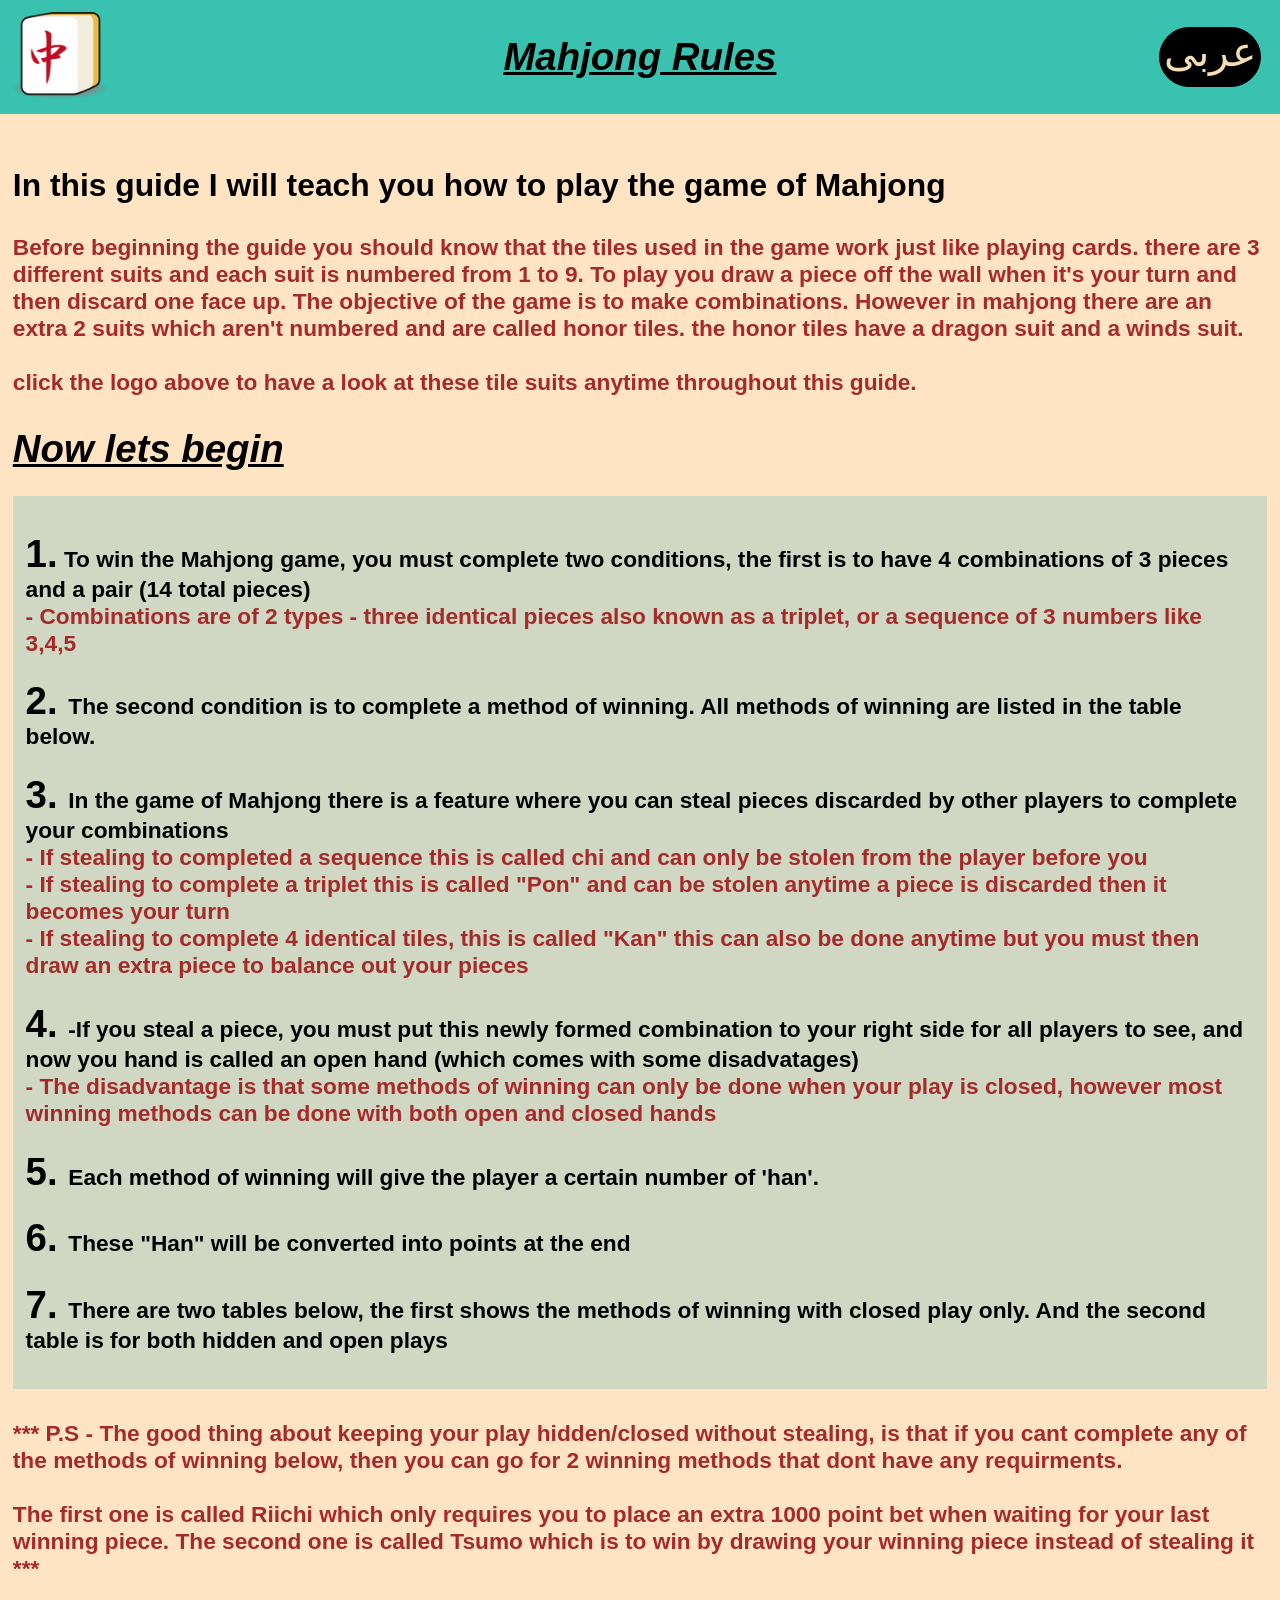
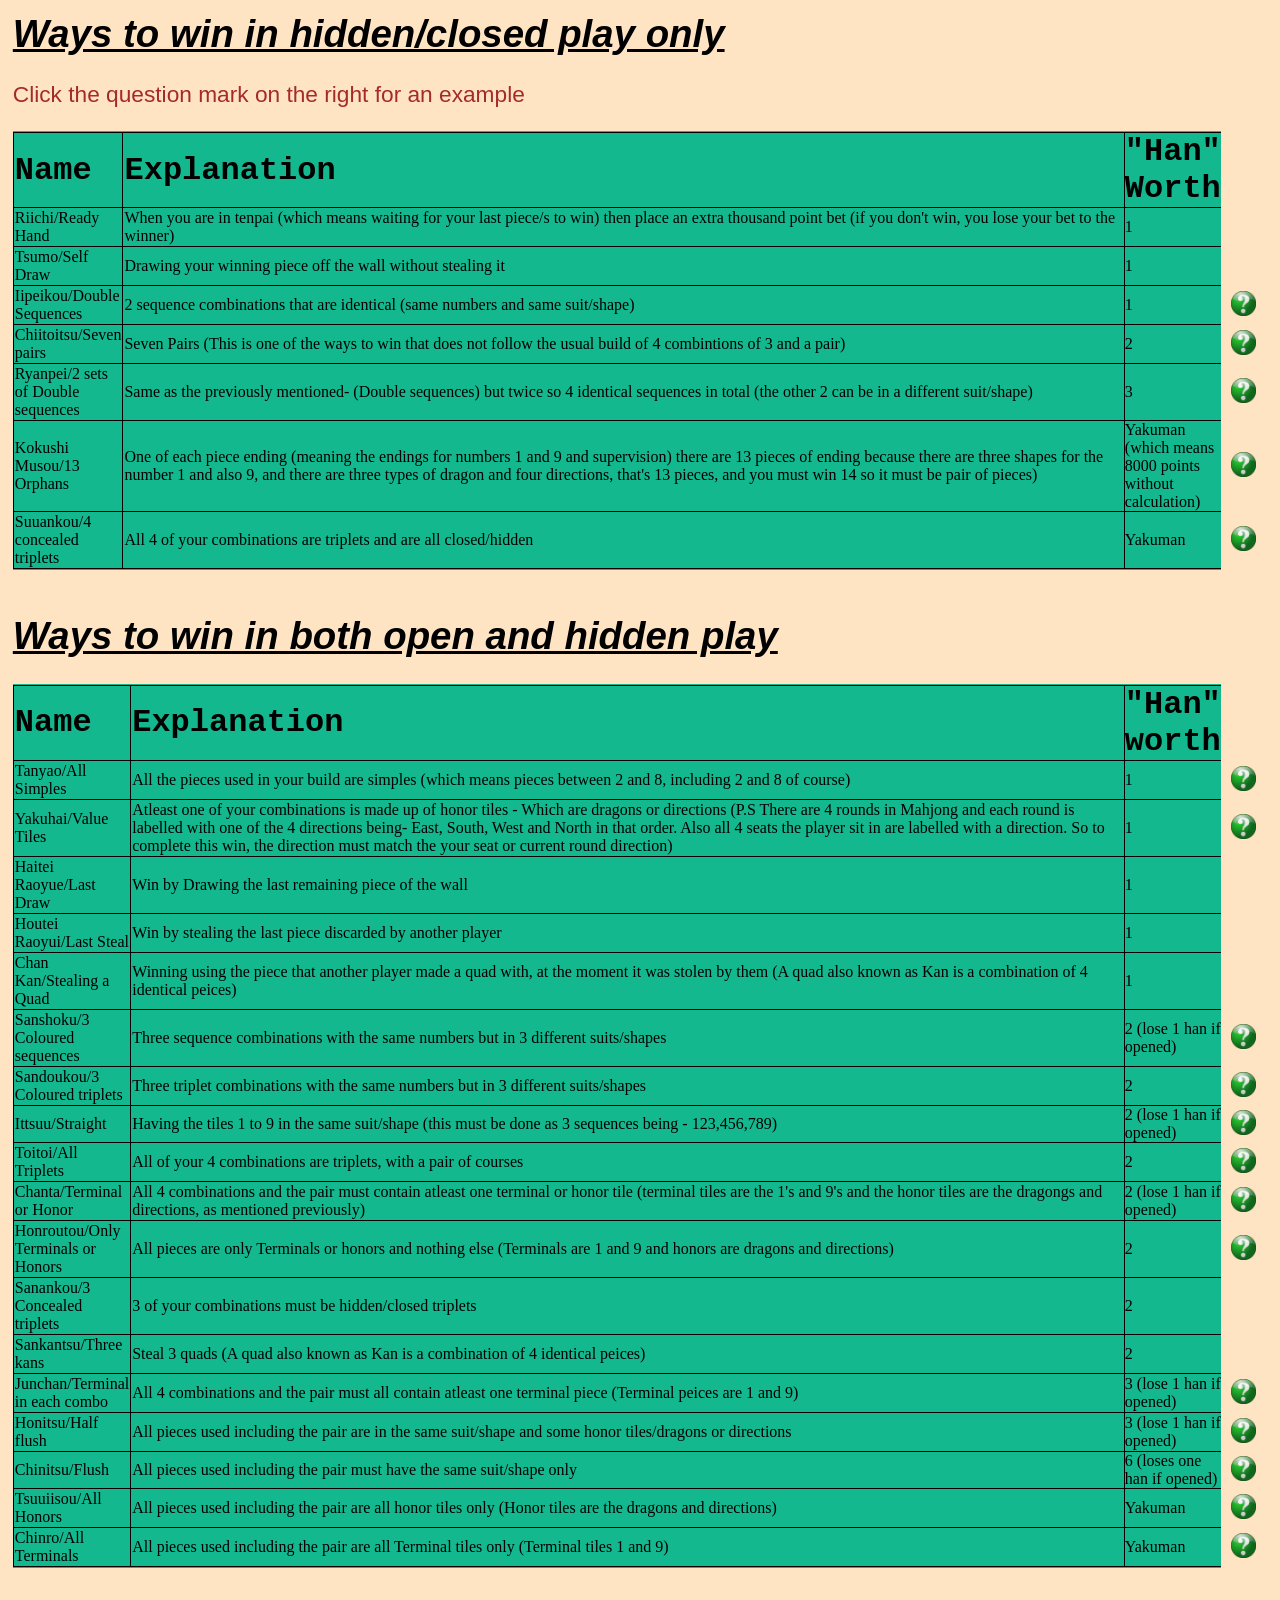
==== commit 419ba1f3: "Update english.html" ====
--- a/english.html
+++ b/english.html
@@ -27,7 +27,7 @@
       click the logo above to have a look at these tile suits anytime throughout this guide.
     </h4>
     <h1>Now lets begin</h1>
-    <span class="list">
+    <div class="list">
     <p>
       <span class="numbers">1.</span> To win the Mahjong game, you must complete two conditions, the first is
       to have 4 combinations of 3 pieces and a pair (14 total pieces)
@@ -49,7 +49,7 @@
         <span class="numbers">7. </span>There are two tables below, the first shows the methods of winning with closed
       play only. And the second table is for both hidden and open plays
     </p>
-    </span>
+    </div>
     <h4>
       *** P.S - The good thing about keeping your play hidden/closed without
       stealing, is that if you cant complete any of the methods of winning below, then you can go for 2 winning methods that dont have any
--- a/styles.css
+++ b/styles.css
@@ -263,7 +263,7 @@
     display: none;
     position: absolute;
     left: 0vw;
-    width: 500%;
+    width: 500px;
   }
   .numbers {
     font-size: 3vw;
